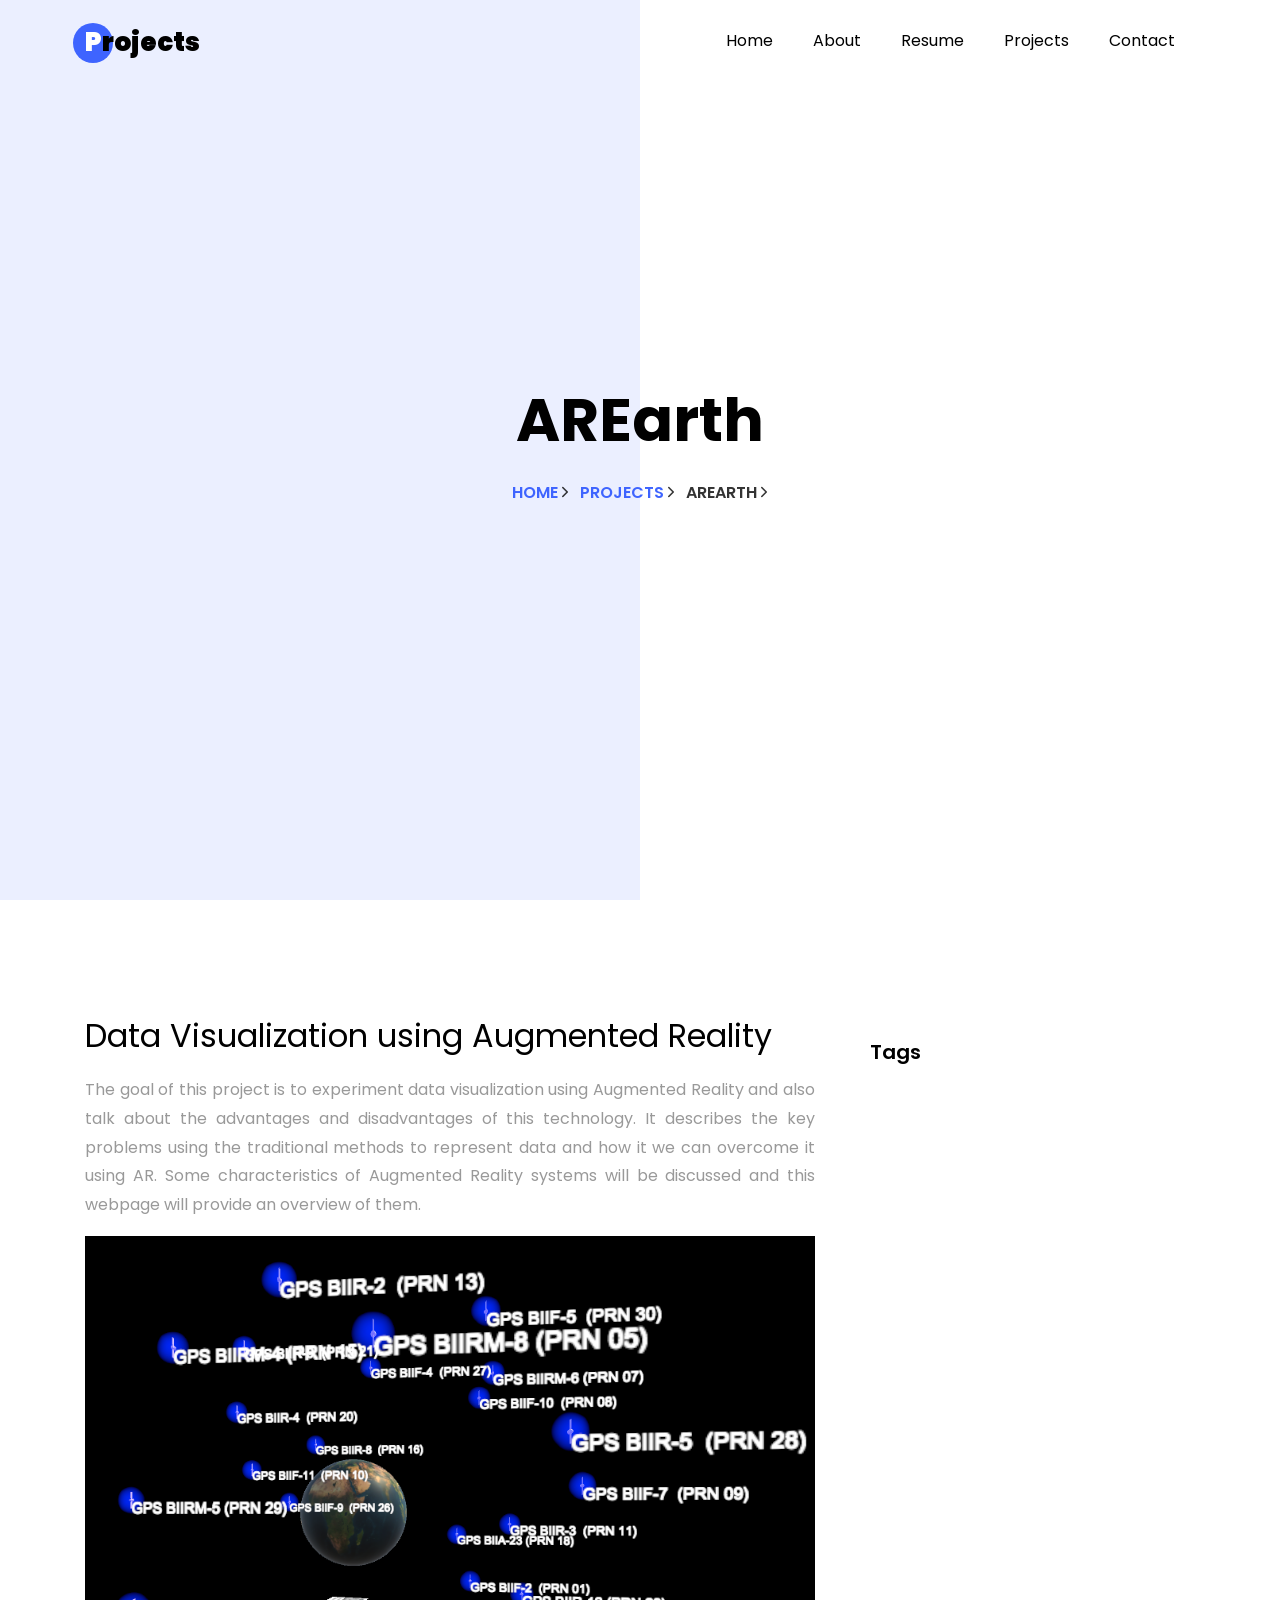
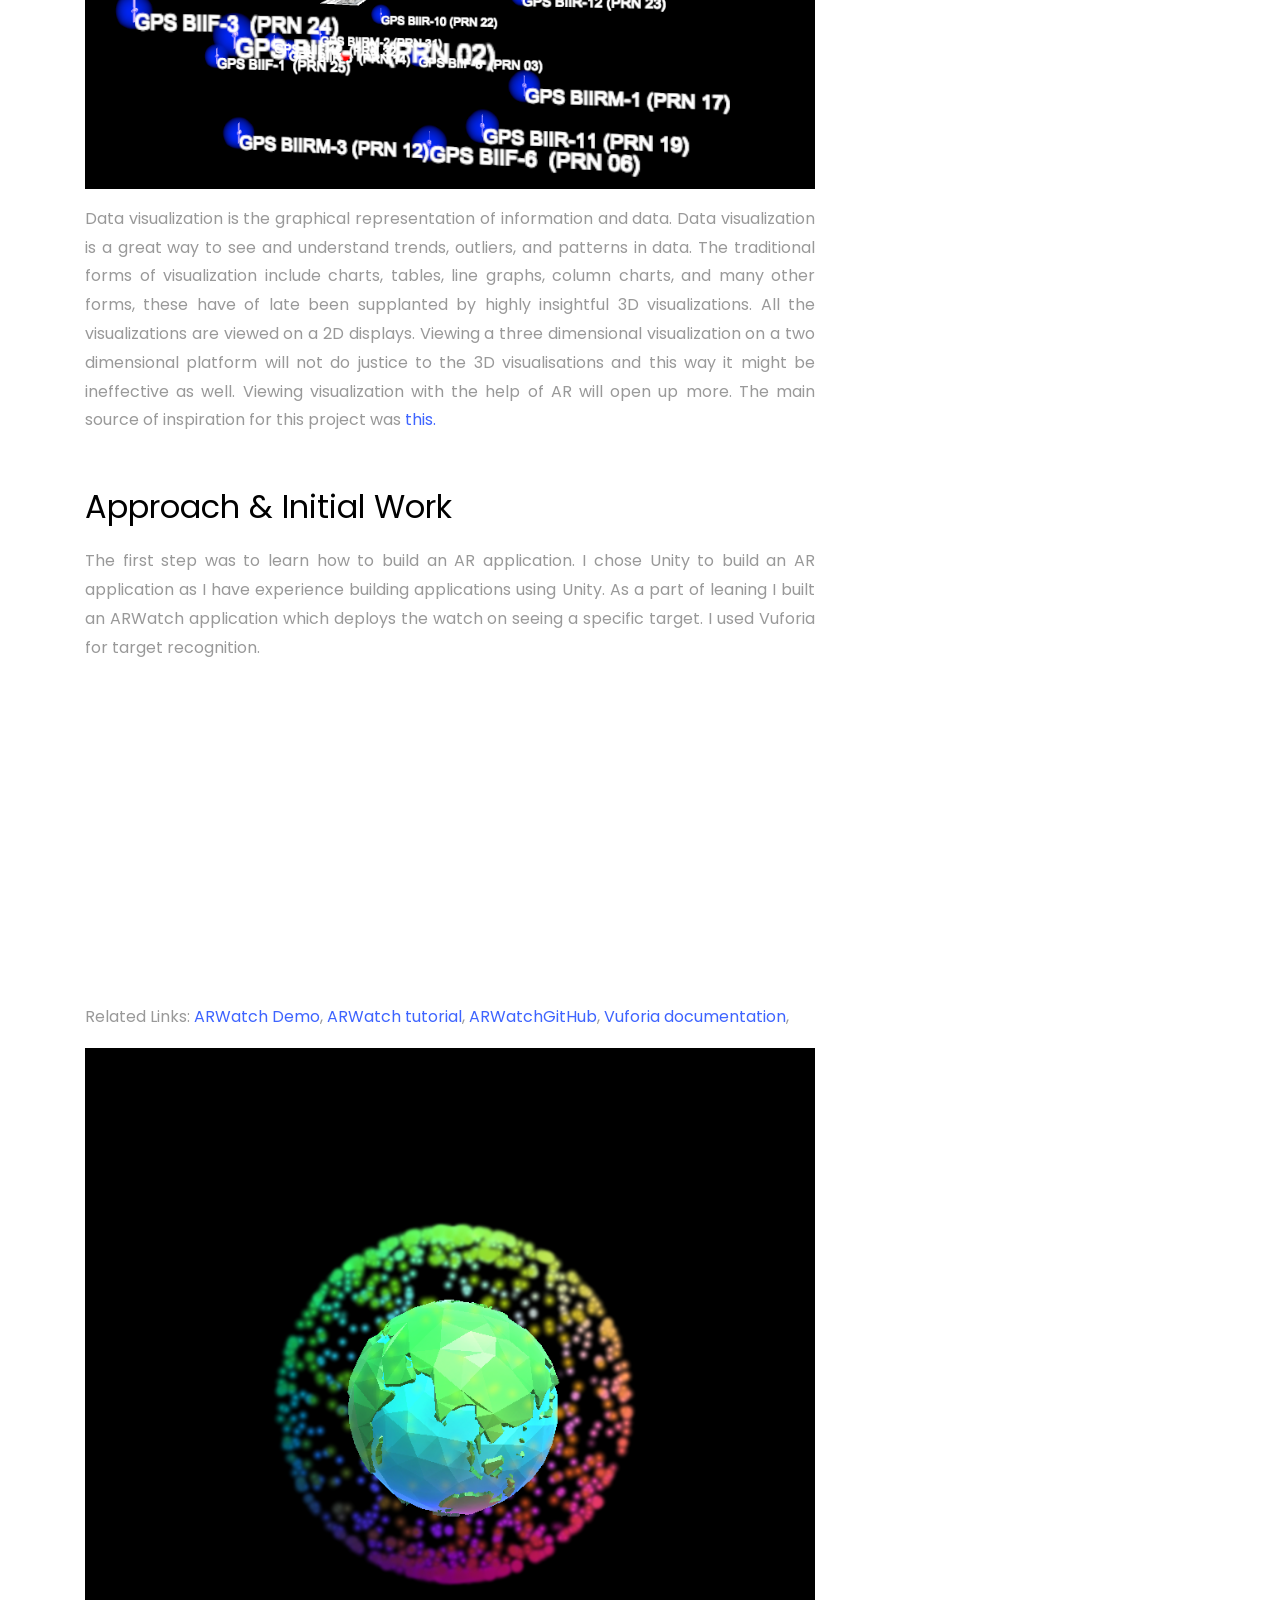
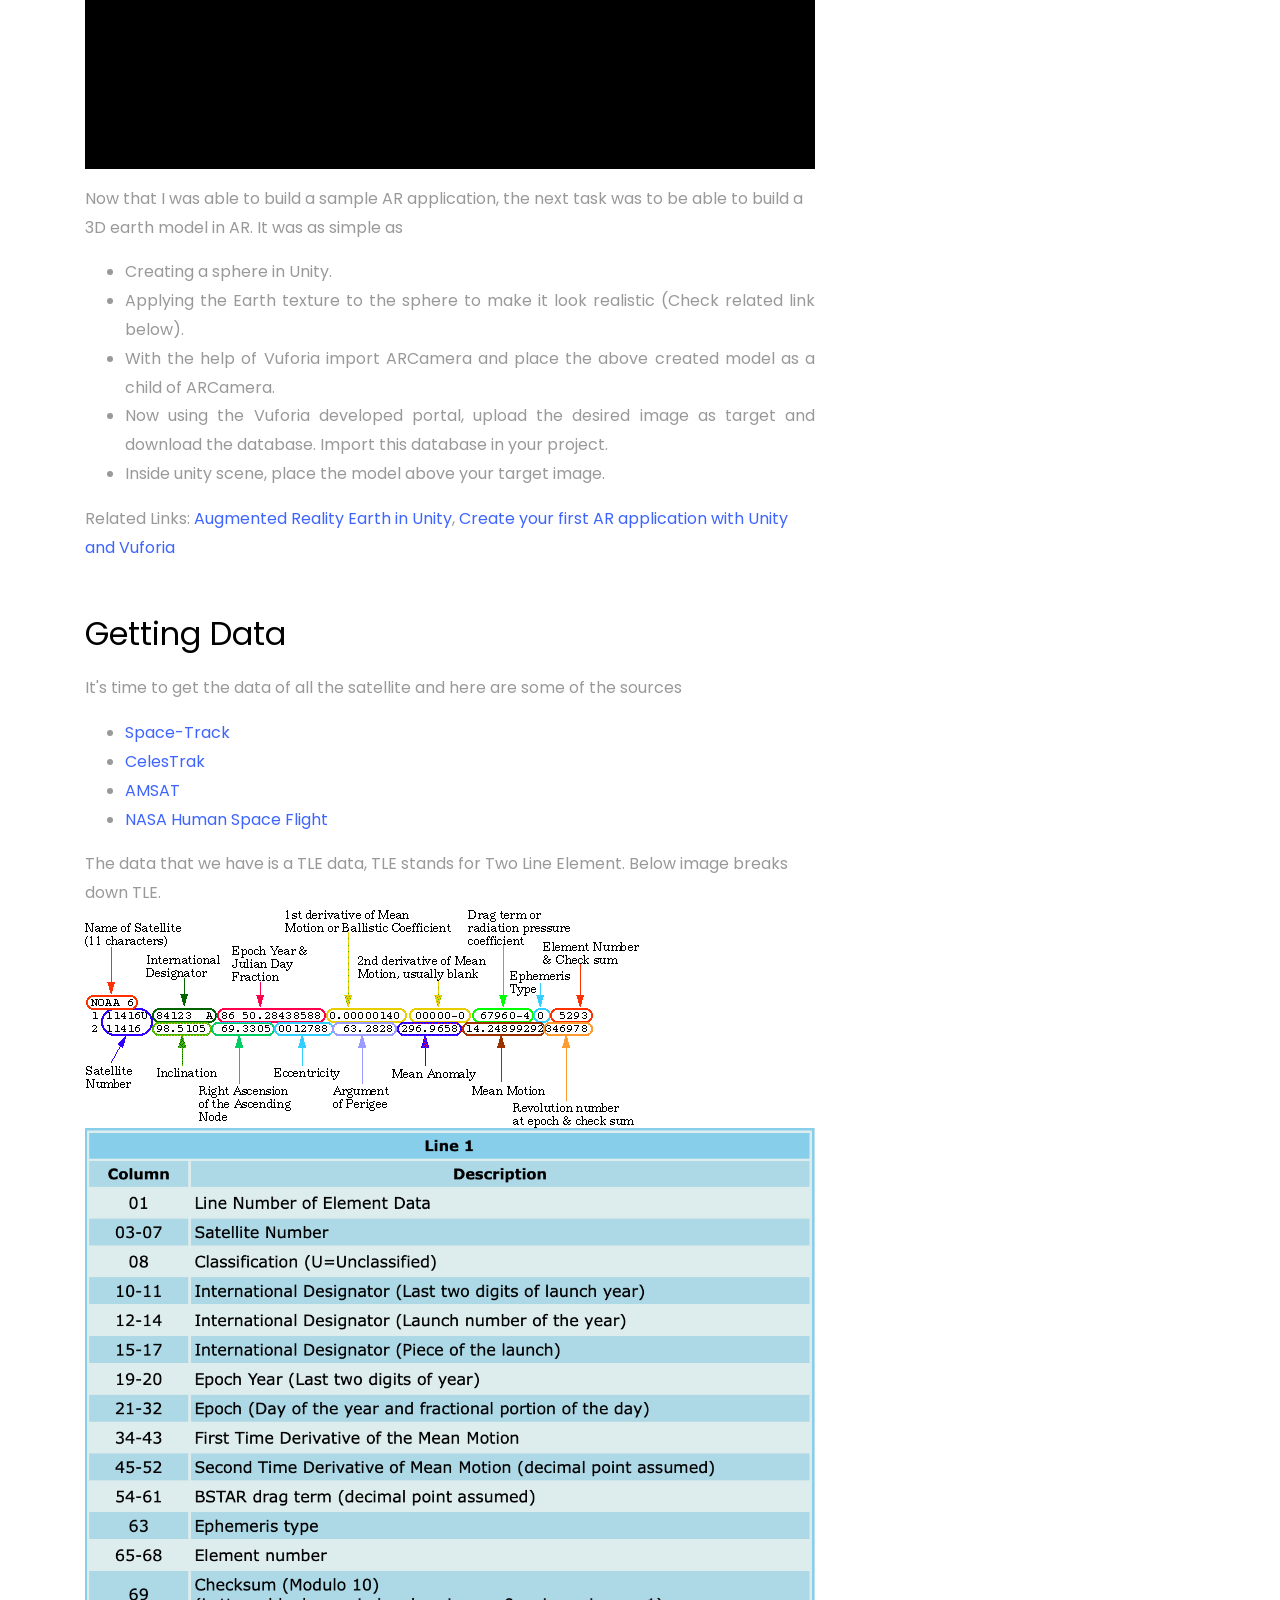
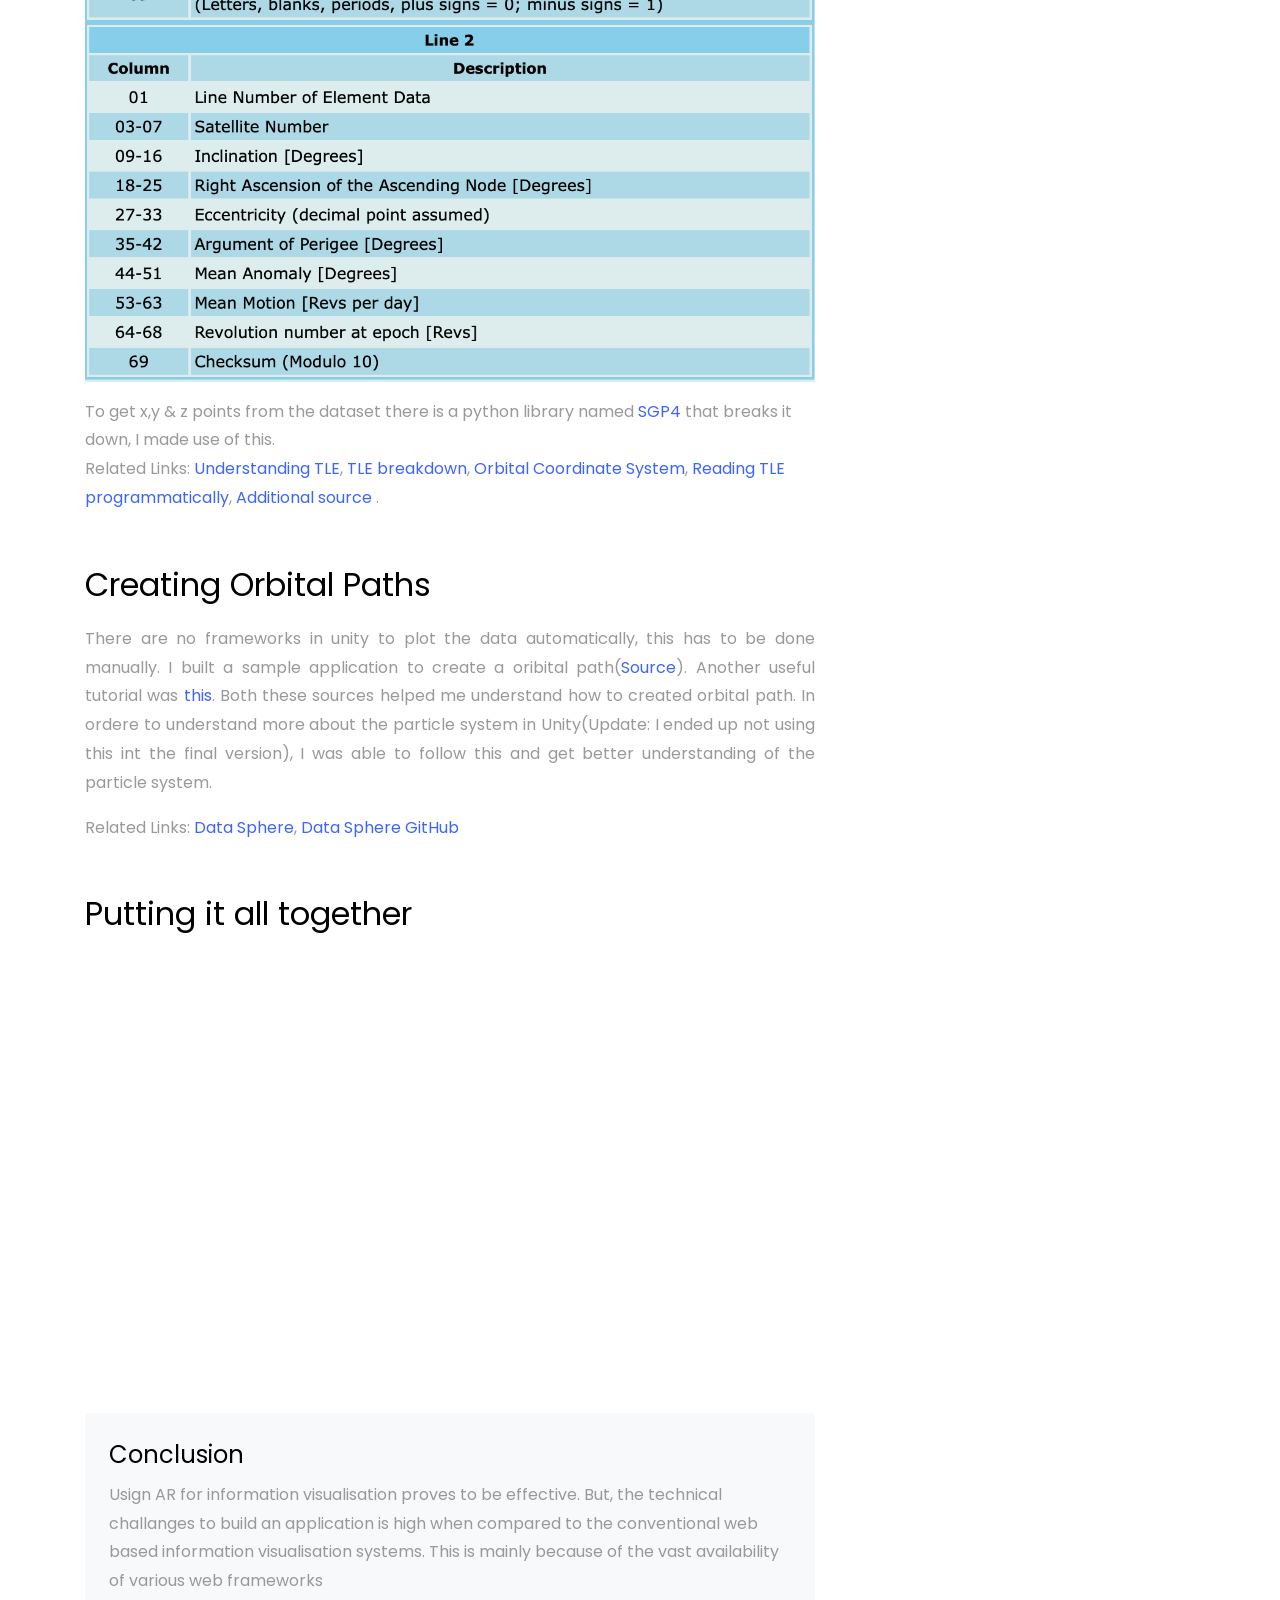
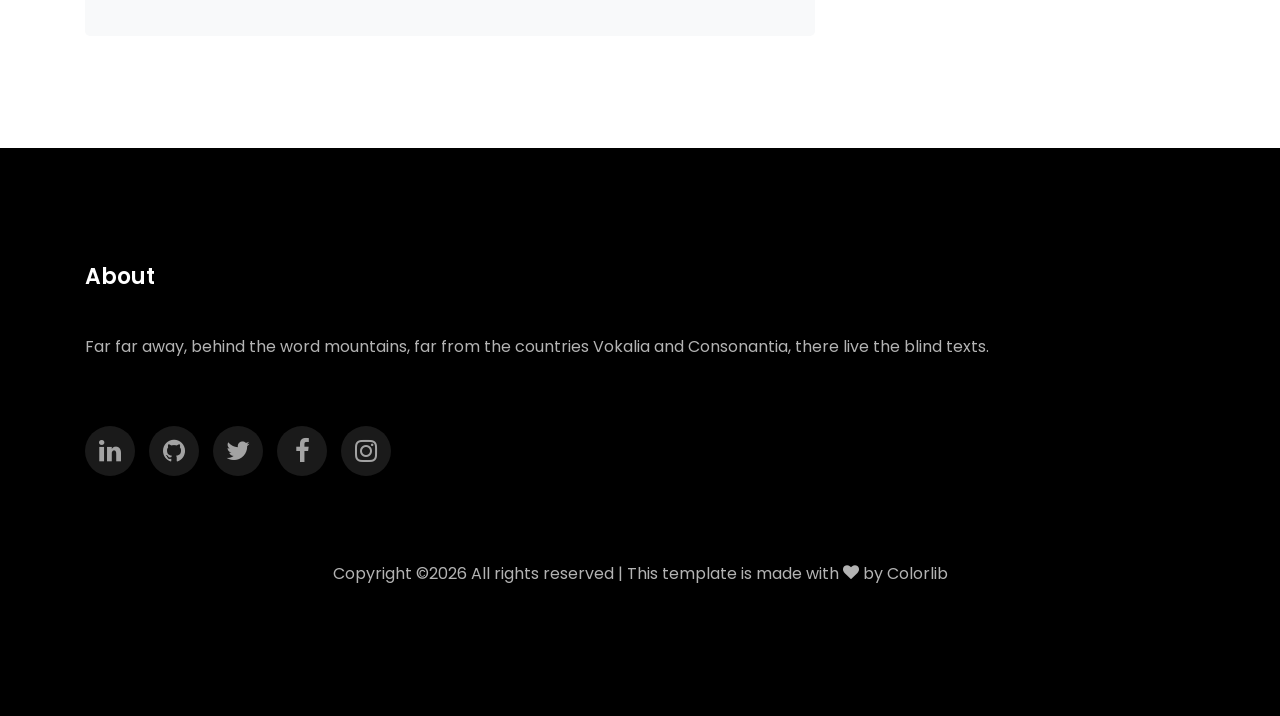
==== AREarth.html @ e55d191a "Adding Init files along with AREarth. TODO: Add more projects and update your profile" ====
<!DOCTYPE html>
<html lang="en">
  <head>
    <title>Chandan Nagaraj Naik</title>
    <meta charset="utf-8">
    <meta name="viewport" content="width=device-width, initial-scale=1, shrink-to-fit=no">
    
    <link href="https://fonts.googleapis.com/css?family=Poppins:100,200,300,400,500,600,700,800,900" rel="stylesheet">

    <link rel="stylesheet" href="css/open-iconic-bootstrap.min.css">
    <link rel="stylesheet" href="css/animate.css">
    
    <link rel="stylesheet" href="css/owl.carousel.min.css">
    <link rel="stylesheet" href="css/owl.theme.default.min.css">
    <link rel="stylesheet" href="css/magnific-popup.css">

    <link rel="stylesheet" href="css/aos.css">

    <link rel="stylesheet" href="css/ionicons.min.css">
    
    <link rel="stylesheet" href="css/flaticon.css">
    <link rel="stylesheet" href="css/icomoon.css">
    <link rel="stylesheet" href="css/style.css">
  </head>
  <body data-spy="scroll" data-target=".site-navbar-target" data-offset="300">
	
    <nav class="navbar navbar-expand-lg navbar-dark ftco_navbar ftco-navbar-light site-navbar-target" id="ftco-navbar">
	    <div class="container">
	      <a class="navbar-brand" href="index.html#projects-section"><span>P</span>rojects</a>
	      <button class="navbar-toggler js-fh5co-nav-toggle fh5co-nav-toggle" type="button" data-toggle="collapse" data-target="#ftco-nav" aria-controls="ftco-nav" aria-expanded="false" aria-label="Toggle navigation">
	        <span class="oi oi-menu"></span> Menu
	      </button>

	      <div class="collapse navbar-collapse" id="ftco-nav">
	        <ul class="navbar-nav nav ml-auto">
	          <li class="nav-item"><a href="index.html#home-section" class="nav-link"><span>Home</span></a></li>
	          <li class="nav-item"><a href="index.html#about-section" class="nav-link"><span>About</span></a></li>
	          <li class="nav-item"><a href="index.html#resume-section" class="nav-link"><span>Resume</span></a></li>
	          <li class="nav-item"><a href="index.html#projects-section" class="nav-link"><span>Projects</span></a></li>
            <li class="nav-item"><a href="index.html#contact-section" class="nav-link"><span>Contact</span></a></li>
	        </ul>
	      </div>
	    </div>
	  </nav>
	  <div class="hero-wrap js-fullheight">
      <div class="overlay"></div>
      <div class="container">
        <div class="row no-gutters slider-text js-fullheight justify-content-center align-items-center">
          <div class="col-lg-10 ftco-animate d-flex align-items-center">
          	<div class="text text-center">
          		<h1 class="mb-3 bread">AREarth</h1>
	            <p class="breadcrumbs"><span class="mr-2"><a href="index.html">Home <i class="ion-ios-arrow-forward"></i></a></span> <span class="mr-2"><a href="index.html#projects-section">Projects <i class="ion-ios-arrow-forward"></i></a></span> <span>AREarth <i class="ion-ios-arrow-forward"></i></span></p>
            </div>
          </div>
        </div>
      </div>
    </div>
		
		<section class="ftco-section">
      <div class="container">
        <div class="row">
          <div class="col-lg-8 ftco-animate">
            <h2 class="mb-3">Data Visualization using Augmented Reality</h2>
            <p align= "justify" >The goal of this project is to experiment data visualization using Augmented Reality and also talk about the advantages and disadvantages of this technology. 
              It describes the key problems using the traditional methods to represent data and how it we can overcome it using AR. 
              Some characteristics of Augmented Reality systems will be discussed and this webpage will provide an overview of them.</p>
            <p>
              <img src="images/AREarth_View.png" alt="" class="img-fluid">
            </p>
            <p  align= "justify"  >Data visualization is the graphical representation of information and data. Data visualization is a great way to see and understand trends, outliers, and patterns in data. 
              The traditional forms of visualization include charts, tables, line graphs, column charts, and many other forms, these have of late been supplanted by highly insightful 3D visualizations. 
              All the visualizations are viewed on a 2D displays. Viewing a three dimensional visualization on a two dimensional platform will not do justice to the 3D visualisations and this way it might be ineffective as well. 
              Viewing visualization with the help of AR will open up more. The main source of inspiration for this project was <a href ="http://stuffin.space">this.</a></p>


            <h2 class="mb-3 mt-5">Approach & Initial Work</h2>
            <p align= "justify"  >
              The first step was to learn how to build an AR application. I chose Unity to build an AR application as I have experience building applications using Unity. As a part of leaning I built an ARWatch application
              which deploys the watch on seeing a specific target. I used Vuforia for target recognition. 
            </p>
            <iframe width="560" height="315" src="https://www.youtube.com/embed/lDiIZ03BgCc" frameborder="0" allow="accelerometer; autoplay; encrypted-media; gyroscope; picture-in-picture" allowfullscreen></iframe>
            <p>
              Related Links:
              <a href = "https://youtu.be/lDiIZ03BgCc">ARWatch Demo</a>, <a href=" https://www.linkedin.com/learning/unity-and-vuforia-trying-on-watches-in-augmented-reality/adding-watch-models-to-image-target">ARWatch tutorial</a>, 
              <a href ="https://github.com/ChandanNaik/ARWatch">ARWatchGitHub</a>, <a href ="https://library.vuforia.com/articles/Training/getting-started-with-vuforia-in-unity.html">Vuforia documentation</a>,
            </p>

            <p>
              <img src="images/AREarthLogo.png" alt="" class="img-fluid">
            </p>
            <p>
              Now that I was able to build a sample AR application, the next task was to be able to build a 3D earth model in AR. It was as simple as
              <ul>
                <li align= "justify">Creating a sphere in Unity.</li>
                <li align= "justify" >Applying the Earth texture to the sphere to make it look realistic (Check related link below).</li>
                <li align= "justify" >With the help of Vuforia import ARCamera and place the above created model as a child of ARCamera.</li>
                <li align= "justify" >Now using the Vuforia developed portal, upload the desired image as target and download the database. Import this database in your project.</li>
                <li align= "justify" >Inside unity scene, place the model above your target image.</li>
              </ul>
            </p>
            <p>
              Related Links:
              <a href ="https://www.codeproject.com/Articles/1242369/How-to-create-an-augmented-reality-Earth-in-Unity">Augmented Reality Earth in Unity</a>,
              <a href ="https://www.itgenerator.com/augmented-reality-app-development/">Create your first AR application with Unity and Vuforia</a>
            </p>

            <h2 class="mb-3 mt-5">Getting Data</h2>
            <p align= "justify">
              It's time to get the data of all the satellite and here are some of the sources 
              <ul>
                  <li align= "justify"> <a href="https://www.space-track.org/auth/login">Space-Track</a></li>
                  <li align= "justify"> <a href="https://celestrak.com">CelesTrak</a></li>
                  <li align= "justify"> <a href="https://www.amsat.org/keplerian-elements-resources/">AMSAT</a></li>
                  <li align= "justify"> <a href="https://spaceflight.nasa.gov/home/index.html">NASA Human Space Flight</a></li>
                </ul>

              The data that we have is a TLE data, TLE stands for Two Line Element. Below image breaks down TLE.
              <p>
                  <img src="images/2line.gif" alt="" class="img-fluid">
                  <img src="images/2line1.png" alt="" class="img-fluid">
              </p>
              To get x,y & z points from the dataset there is a python library named <a href ="https://pypi.org/project/sgp4/">SGP4 </a>that breaks it down, I made use of this.
              <p>
                   
                  Related Links:
                  <a href = "https://www.celestrak.com/NORAD/documentation/tle-fmt.php">Understanding TLE</a>,
                  <a href = "https://spaceflight.nasa.gov/realdata/sightings/SSapplications/Post/JavaSSOP/SSOP_Help/tle_def.html">TLE breakdown</a>,
                  <a href = "https://celestrak.com/columns/v02n01/">Orbital Coordinate System</a>,
                  <a href = "https://rhodesmill.org/skyfield/earth-satellites.html">Reading TLE programmatically</a>,
                  <a href = "https://stackoverflow.com/questions/3099608/how-do-i-convert-tle-information-to-longitude-latitude-and-altitude-to-display-o">Additional source </a>.
              </p>
              
            </p>

            <h2 class="mb-3 mt-5">Creating Orbital Paths</h2>
            <p align= "justify">
              There are no frameworks in unity to plot the data automatically, this has to be done manually. 
              I built a sample application to create a oribital path(<a href = "https://www.youtube.com/watch?v=lKfqi52PqHk&list=PL5KbKbJ6Gf982bozKUYrX9C4qN_IQYTXZ&index=6">Source</a>).
              Another useful tutorial was <a href = "https://www.youtube.com/watch?v=P4qREDXRkjE">this</a>. Both these sources helped me understand how to created orbital path. 
              In ordere to understand more about the particle system in Unity(Update: I ended up not using this int the final version), I was able to follow this and get better understanding of the particle system.
            </p>
            <p>
                Related Links:
                <a href ="https://www.youtube.com/watch?v=7ZGJlSCcp1c">Data Sphere</a>,
                <a href ="https://github.com/ChandanNaik/AREarth">Data Sphere GitHub</a>
              </p>

            <h2 class="mb-3 mt-5">Putting it all together</h2>

                  <iframe width="560" height="315" src="https://www.youtube.com/embed/oIitF8timZg" frameborder="0" allow="accelerometer; autoplay; encrypted-media; gyroscope; picture-in-picture" allowfullscreen></iframe>
              


            
            <div class="tag-widget post-tag-container mb-5 mt-5">
              <div class="tagcloud">
                <a href="#" class="tag-cloud-link">AR</a>
                <a href="#" class="tag-cloud-link">Information-visualization</a>
                <a href="#" class="tag-cloud-link">Unity</a>
                <a href="#" class="tag-cloud-link">Vuforia</a>
              </div>
            </div>
            
            <div class="about-author d-flex p-4 bg-light">
              <div class="desc">
                <h3>Conclusion</h3>
                <p>Usign AR for information visualisation proves to be effective. But, the technical challanges to build an application is high when compared to the conventional web based information visualisation systems.
                  This is mainly because of the vast availability of various web frameworks 
                </p>
              </div>
            </div>


          </div> <!-- .col-md-8 -->
          <div class="col-lg-4 sidebar ftco-animate">
            <!-- <div class="sidebar-box ftco-animate">
            	<h3 class="heading-sidebar">Categories</h3>
              <ul class="categories">
                <li><a href="#">Interior Design <span> </span></a></li>
                <li><a href="#">Exterior Design <span>(22)</span></a></li>
                <li><a href="#">Industrial Design <span>(37)</span></a></li>
                <li><a href="#">Landscape Design <span>(42)</span></a></li>
              </ul>
            </div> -->
<!-- 
            <div class="sidebar-box ftco-animate">
              <h3 class="heading-sidebar">Recent Blog</h3>
              <div class="block-21 mb-4 d-flex">
                <a class="blog-img mr-4" style="background-image: url(images/image_1.jpg);"></a>
                <div class="text">
                  <h3 class="heading"><a href="#">Why Lead Generation is Key for Business Growth</a></h3>
                  <div class="meta">
                    <div><a href="#"><span class="icon-calendar"></span> March 12, 2019</a></div>
                    <div><a href="#"><span class="icon-person"></span> Admin</a></div>
                    <div><a href="#"><span class="icon-chat"></span> 19</a></div>
                  </div>
                </div>
              </div>
              <div class="block-21 mb-4 d-flex">
                <a class="blog-img mr-4" style="background-image: url(images/image_2.jpg);"></a>
                <div class="text">
                  <h3 class="heading"><a href="#">Why Lead Generation is Key for Business Growth</a></h3>
                  <div class="meta">
                    <div><a href="#"><span class="icon-calendar"></span> March 12, 2019</a></div>
                    <div><a href="#"><span class="icon-person"></span> Admin</a></div>
                    <div><a href="#"><span class="icon-chat"></span> 19</a></div>
                  </div>
                </div>
              </div>
              <div class="block-21 mb-4 d-flex">
                <a class="blog-img mr-4" style="background-image: url(images/image_3.jpg);"></a>
                <div class="text">
                  <h3 class="heading"><a href="#">Why Lead Generation is Key for Business Growth</a></h3>
                  <div class="meta">
                    <div><a href="#"><span class="icon-calendar"></span> March 12, 2019</a></div>
                    <div><a href="#"><span class="icon-person"></span> Admin</a></div>
                    <div><a href="#"><span class="icon-chat"></span> 19</a></div>
                  </div>
                </div>
              </div>
            </div> -->

            <div class="sidebar-box ftco-animate">
              <h3 class="heading-sidebar">Tags</h3>
              <div class="tagcloud">
                <a href="#" class="tag-cloud-link">AR</a>
                <a href="#" class="tag-cloud-link">Information-visualization</a>
                <a href="#" class="tag-cloud-link">Unity</a>
                <a href="#" class="tag-cloud-link">land</a>
                <a href="#" class="tag-cloud-link">table</a>
              </div>
            </div>

            <!-- <div class="sidebar-box ftco-animate">
              <h3 class="heading-sidebar">Paragraph</h3>
              <p>Lorem ipsum dolor sit amet, consectetur adipisicing elit. Ducimus itaque, autem necessitatibus voluptate quod mollitia delectus aut, sunt placeat nam vero culpa sapiente consectetur similique, inventore eos fugit cupiditate numquam!</p>
            </div>
          </div> -->

        </div>
      </div>
    </section> <!-- .section -->

    <footer class="ftco-footer ftco-section">
        <div class="container">
          <div class="row mb-5">
            <div class="col-md">
              <div class="ftco-footer-widget mb-4">
                <h2 class="ftco-heading-2">About</h2>
                <p>Far far away, behind the word mountains, far from the countries Vokalia and Consonantia, there live the blind texts.</p>
                <ul class="ftco-footer-social list-unstyled float-md-left float-lft mt-5">
  
          <li class="ftco-animate"><a href="http://linkedin.com/in/chandannagarajnaik/"><span class="icon-linkedin"></span></a></li>
          <li class="ftco-animate"><a href="http://github.com/ChandanNaik"><span class="icon-github"></span></a></li>
                  <li class="ftco-animate"><a href="https://twitter.com/ChandanNNaik"><span class="icon-twitter"></span></a></li>
                  <li class="ftco-animate"><a href="https://www.facebook.com/chandan.n.naik"><span class="icon-facebook"></span></a></li>
                  <li class="ftco-animate"><a href="http://instagram.com/chandan_n_naik/"><span class="icon-instagram"></span></a></li>
                </ul>
              </div>
            </div>
          </div>
          <div class="row">
            <div class="col-md-12 text-center">
  
              <p><!-- Link back to Colorlib can't be removed. Template is licensed under CC BY 3.0. -->
    Copyright &copy;<script>document.write(new Date().getFullYear());</script> All rights reserved | This template is made with <i class="icon-heart color-danger" aria-hidden="true"></i> by <a href="https://colorlib.com" target="_blank">Colorlib</a>
    <!-- Link back to Colorlib can't be removed. Template is licensed under CC BY 3.0. --></p>
            </div>
          </div>
        </div>
      </footer>
    
  

  <!-- loader -->
  <div id="ftco-loader" class="show fullscreen"><svg class="circular" width="48px" height="48px"><circle class="path-bg" cx="24" cy="24" r="22" fill="none" stroke-width="4" stroke="#eeeeee"/><circle class="path" cx="24" cy="24" r="22" fill="none" stroke-width="4" stroke-miterlimit="10" stroke="#F96D00"/></svg></div>


  <script src="js/jquery.min.js"></script>
  <script src="js/jquery-migrate-3.0.1.min.js"></script>
  <script src="js/popper.min.js"></script>
  <script src="js/bootstrap.min.js"></script>
  <script src="js/jquery.easing.1.3.js"></script>
  <script src="js/jquery.waypoints.min.js"></script>
  <script src="js/jquery.stellar.min.js"></script>
  <script src="js/owl.carousel.min.js"></script>
  <script src="js/jquery.magnific-popup.min.js"></script>
  <script src="js/aos.js"></script>
  <script src="js/jquery.animateNumber.min.js"></script>
  <script src="js/scrollax.min.js"></script>
  
  <script src="js/main.js"></script>
    
  </body>
</html>
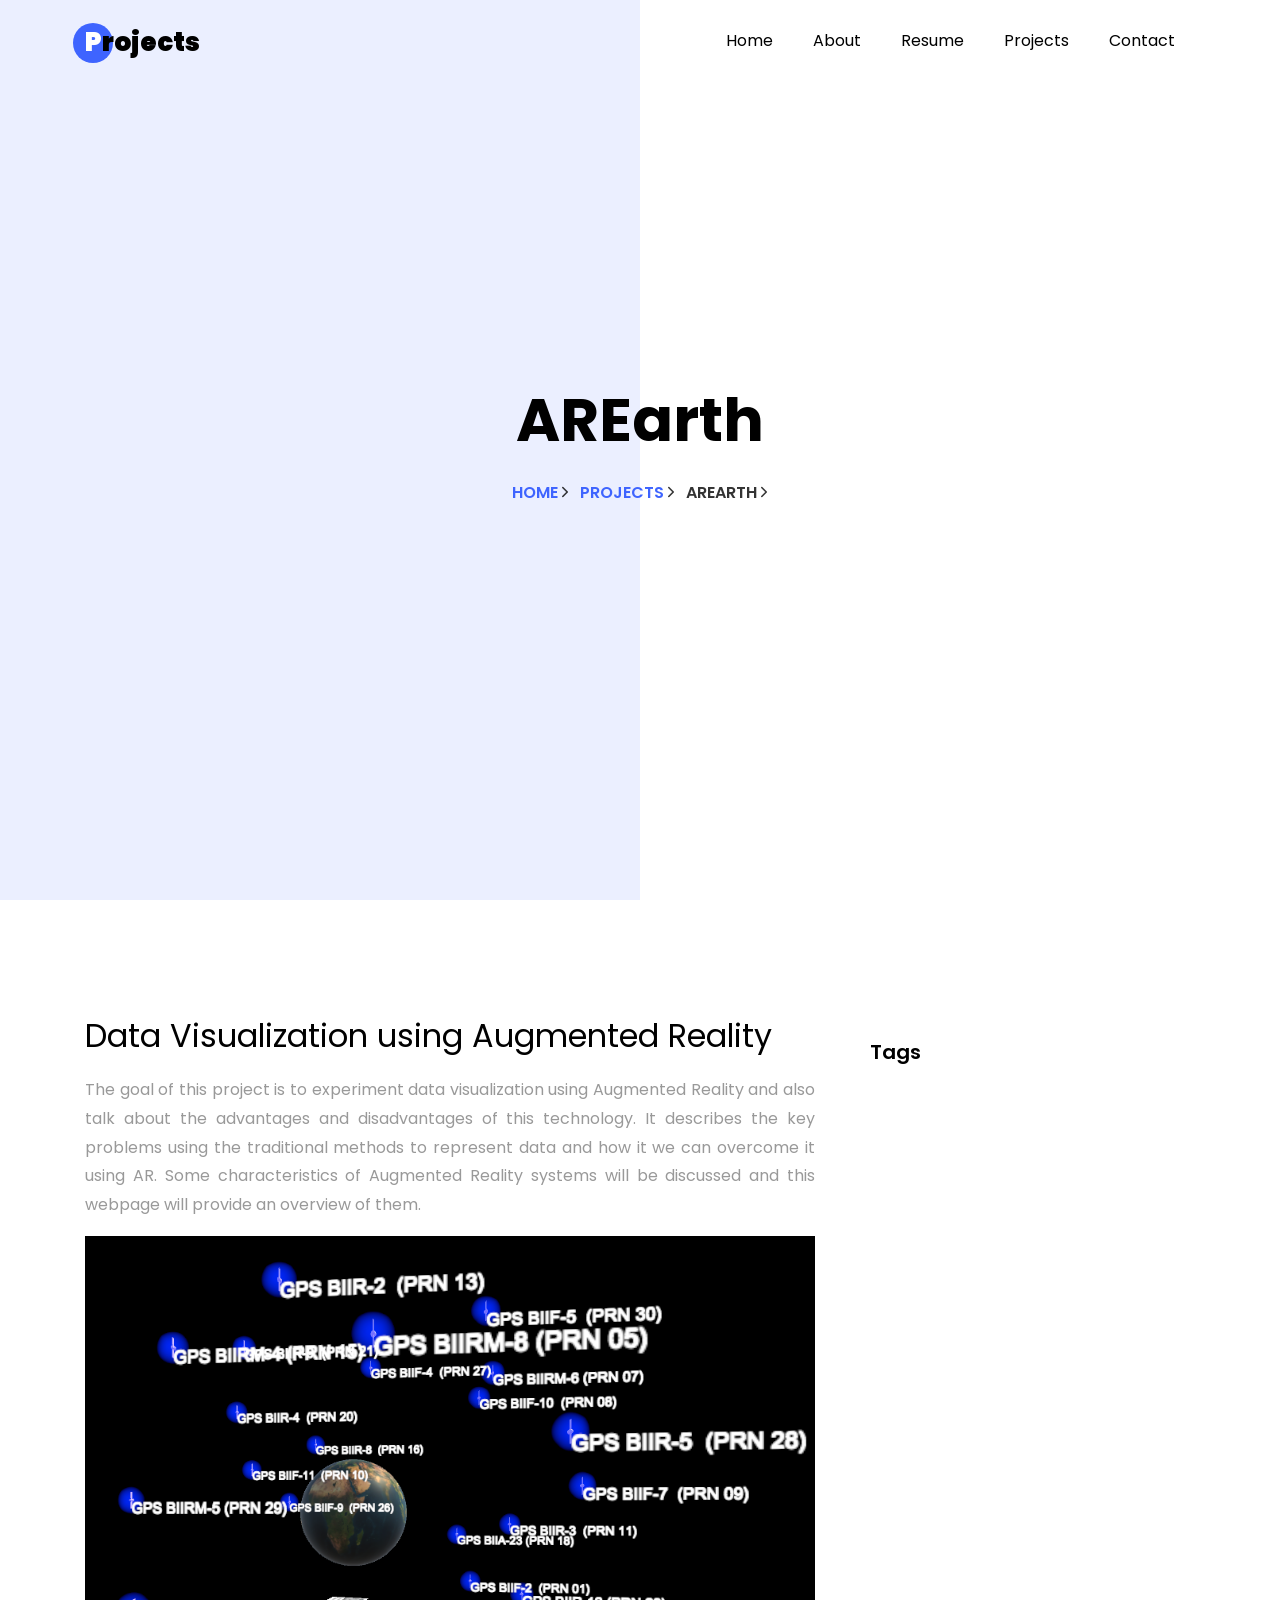
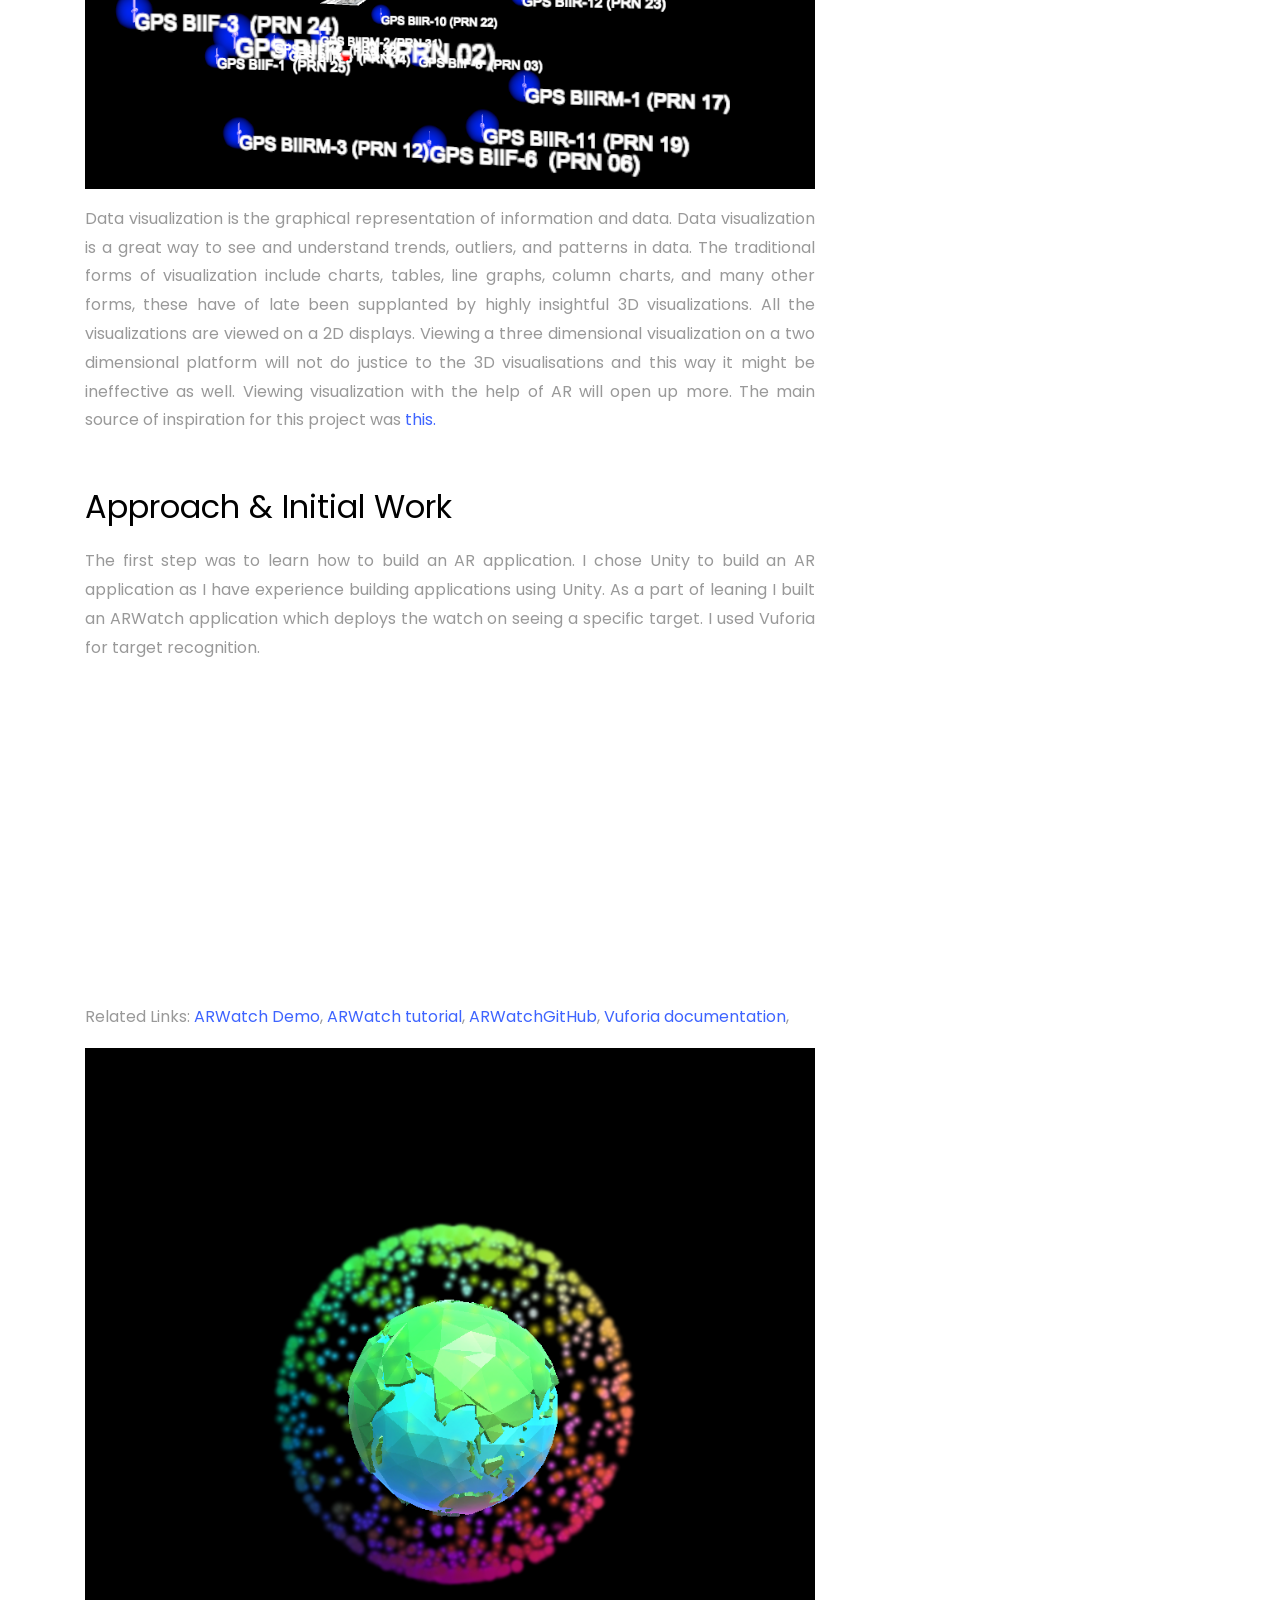
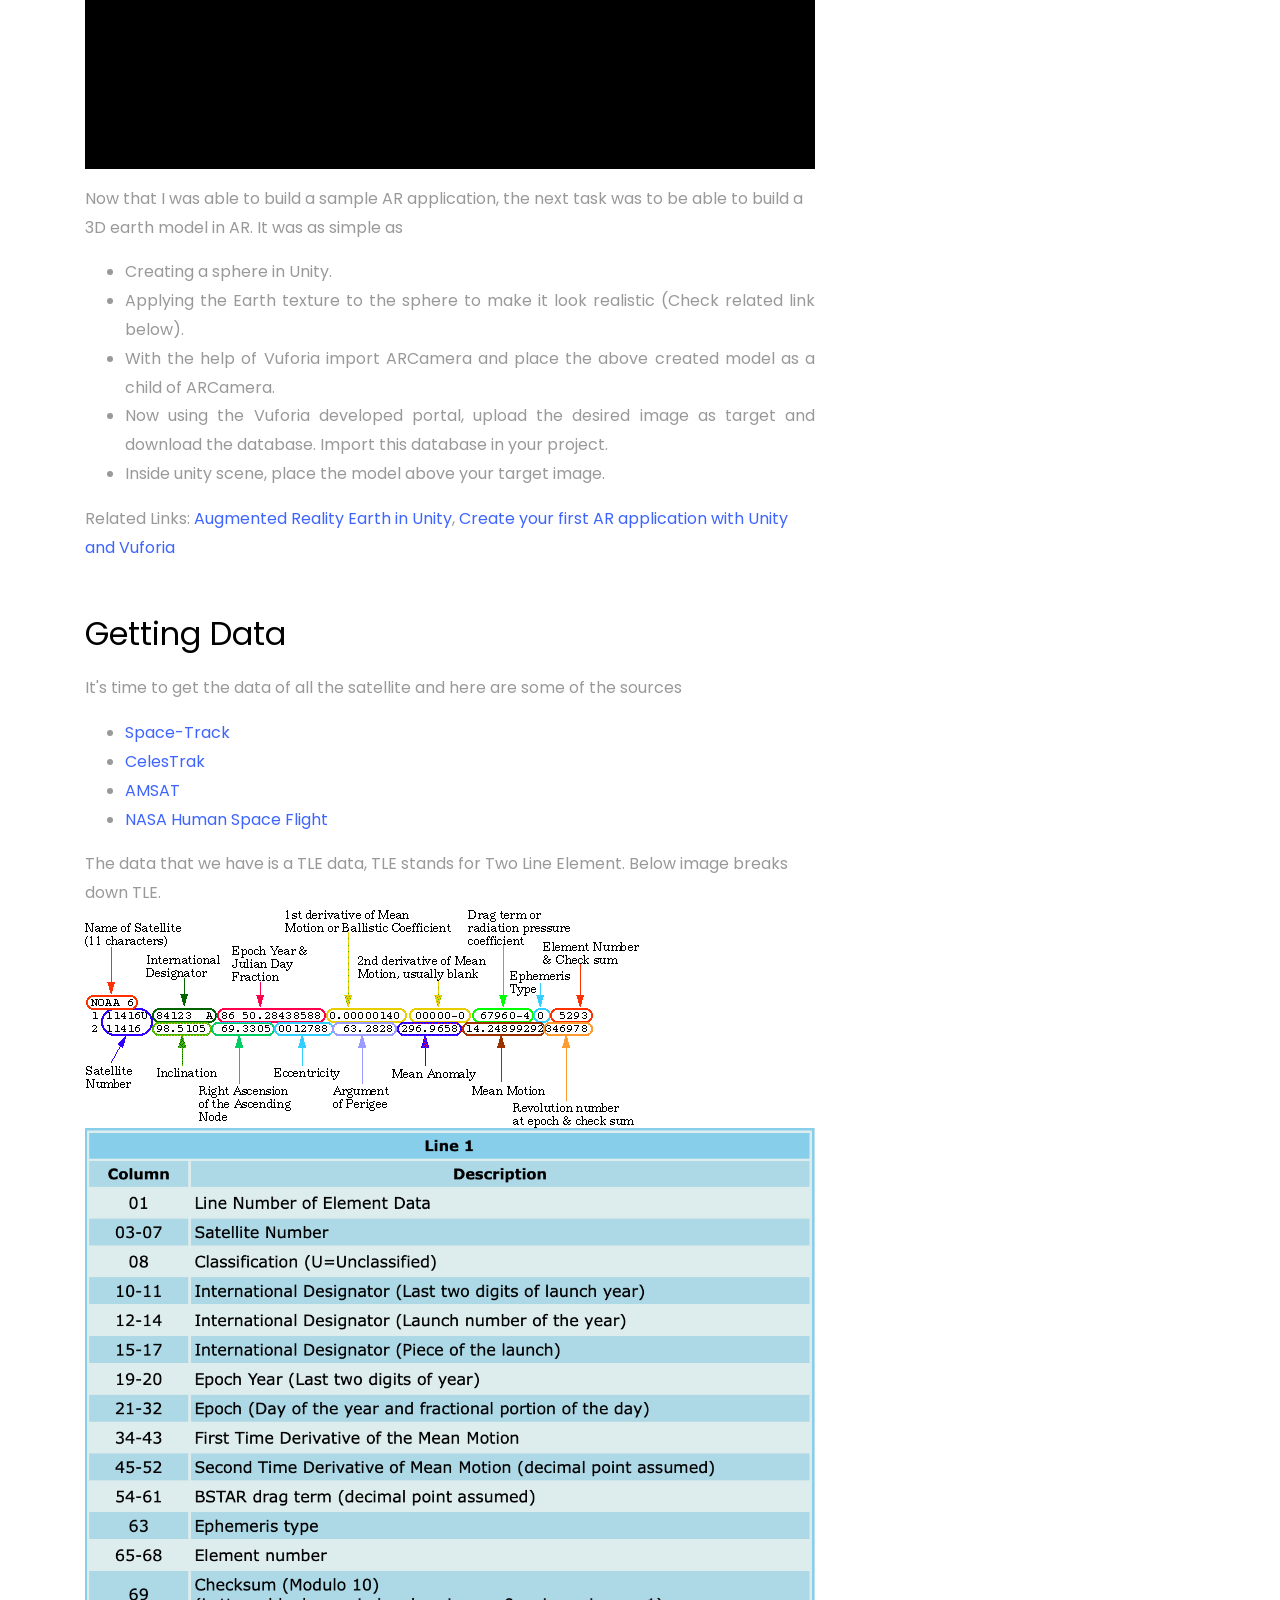
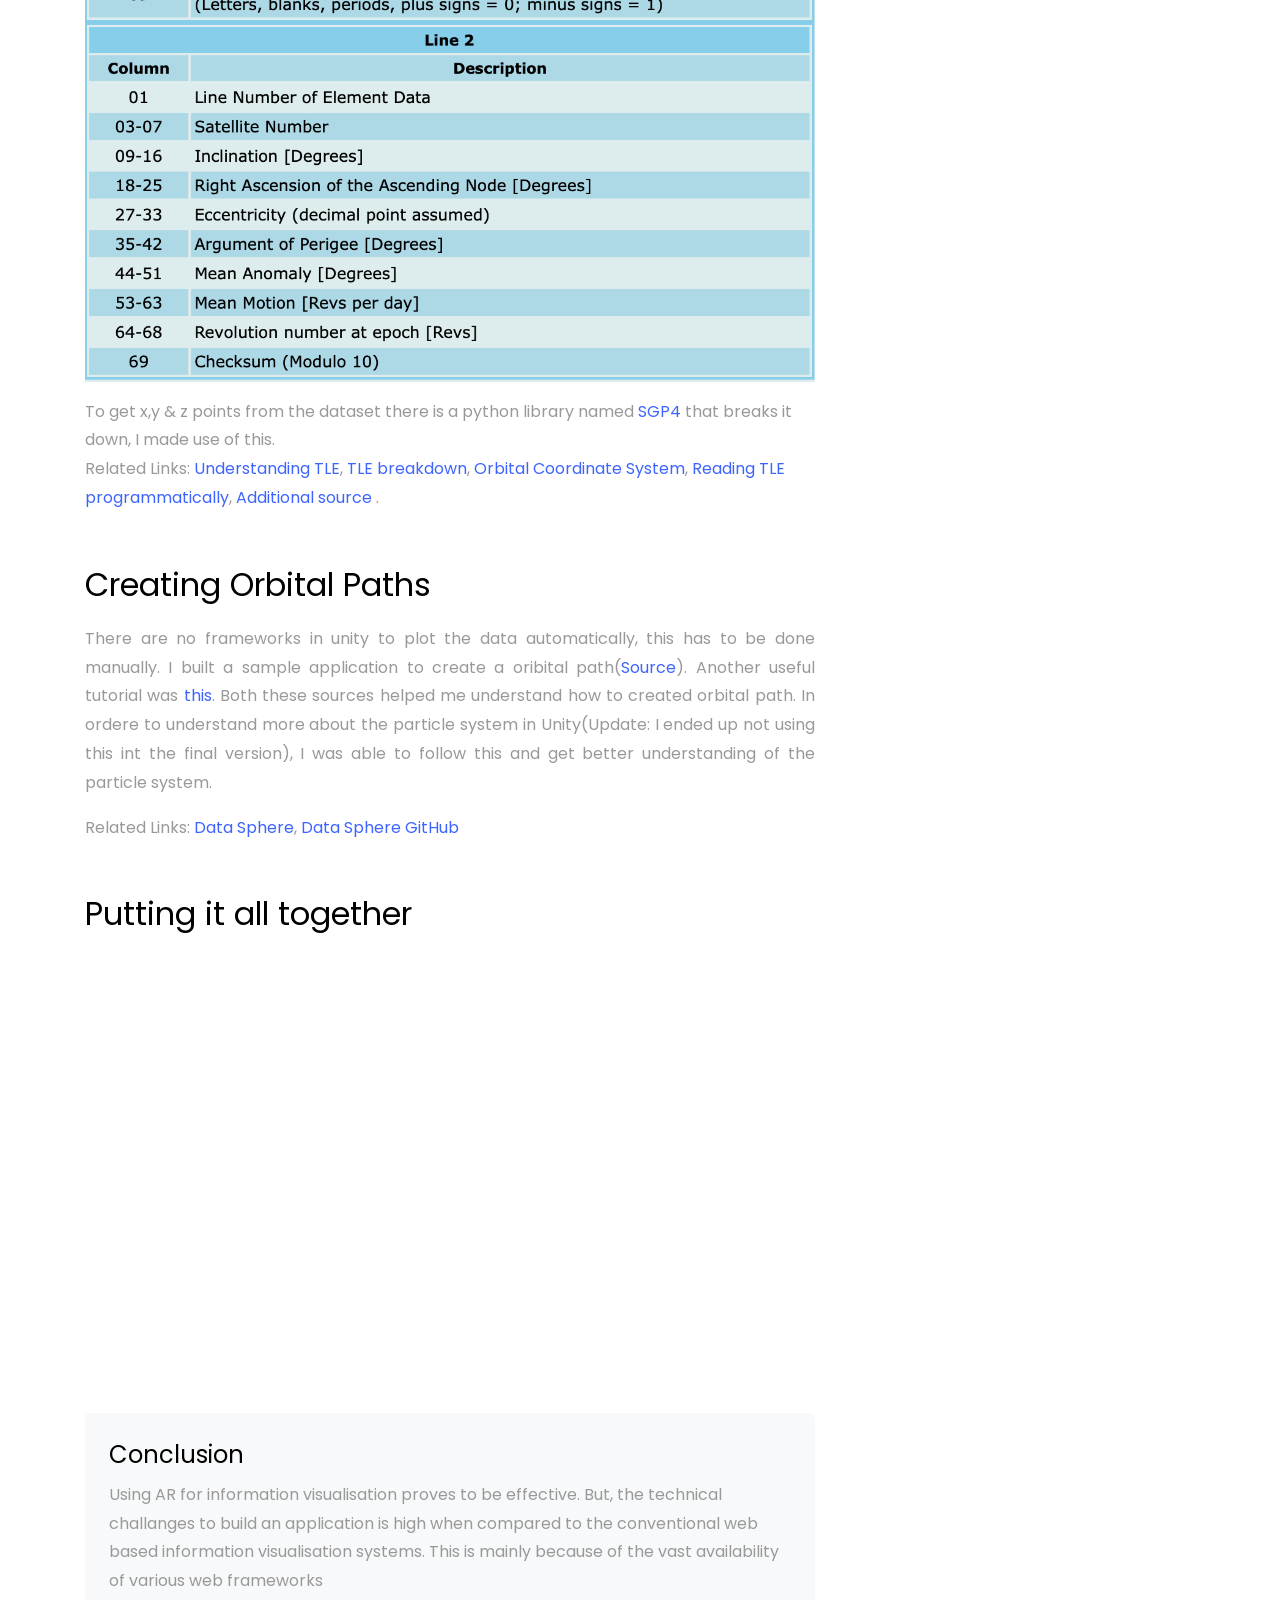
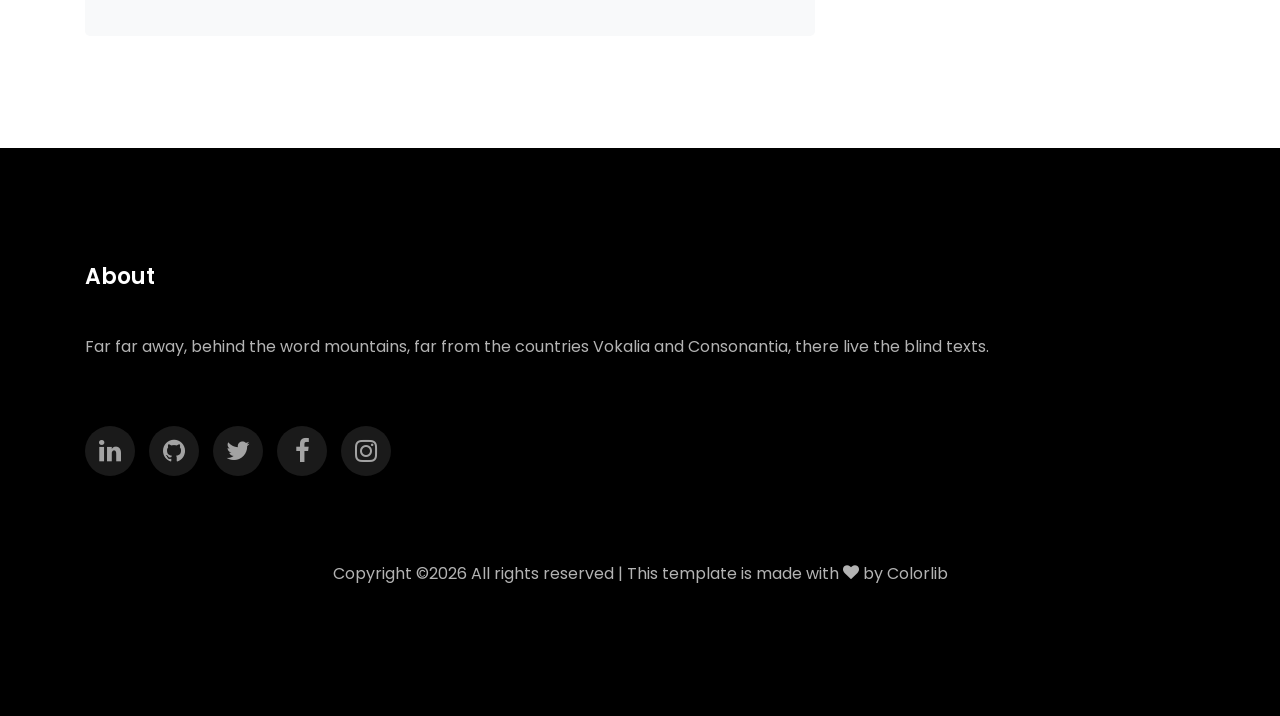
==== commit 527e8b7b: "Fixed typo in html." ====
--- a/AREarth.html
+++ b/AREarth.html
@@ -164,7 +164,7 @@
             <div class="about-author d-flex p-4 bg-light">
               <div class="desc">
                 <h3>Conclusion</h3>
-                <p>Usign AR for information visualisation proves to be effective. But, the technical challanges to build an application is high when compared to the conventional web based information visualisation systems.
+                <p>Using AR for information visualisation proves to be effective. But, the technical challanges to build an application is high when compared to the conventional web based information visualisation systems.
                   This is mainly because of the vast availability of various web frameworks 
                 </p>
               </div>
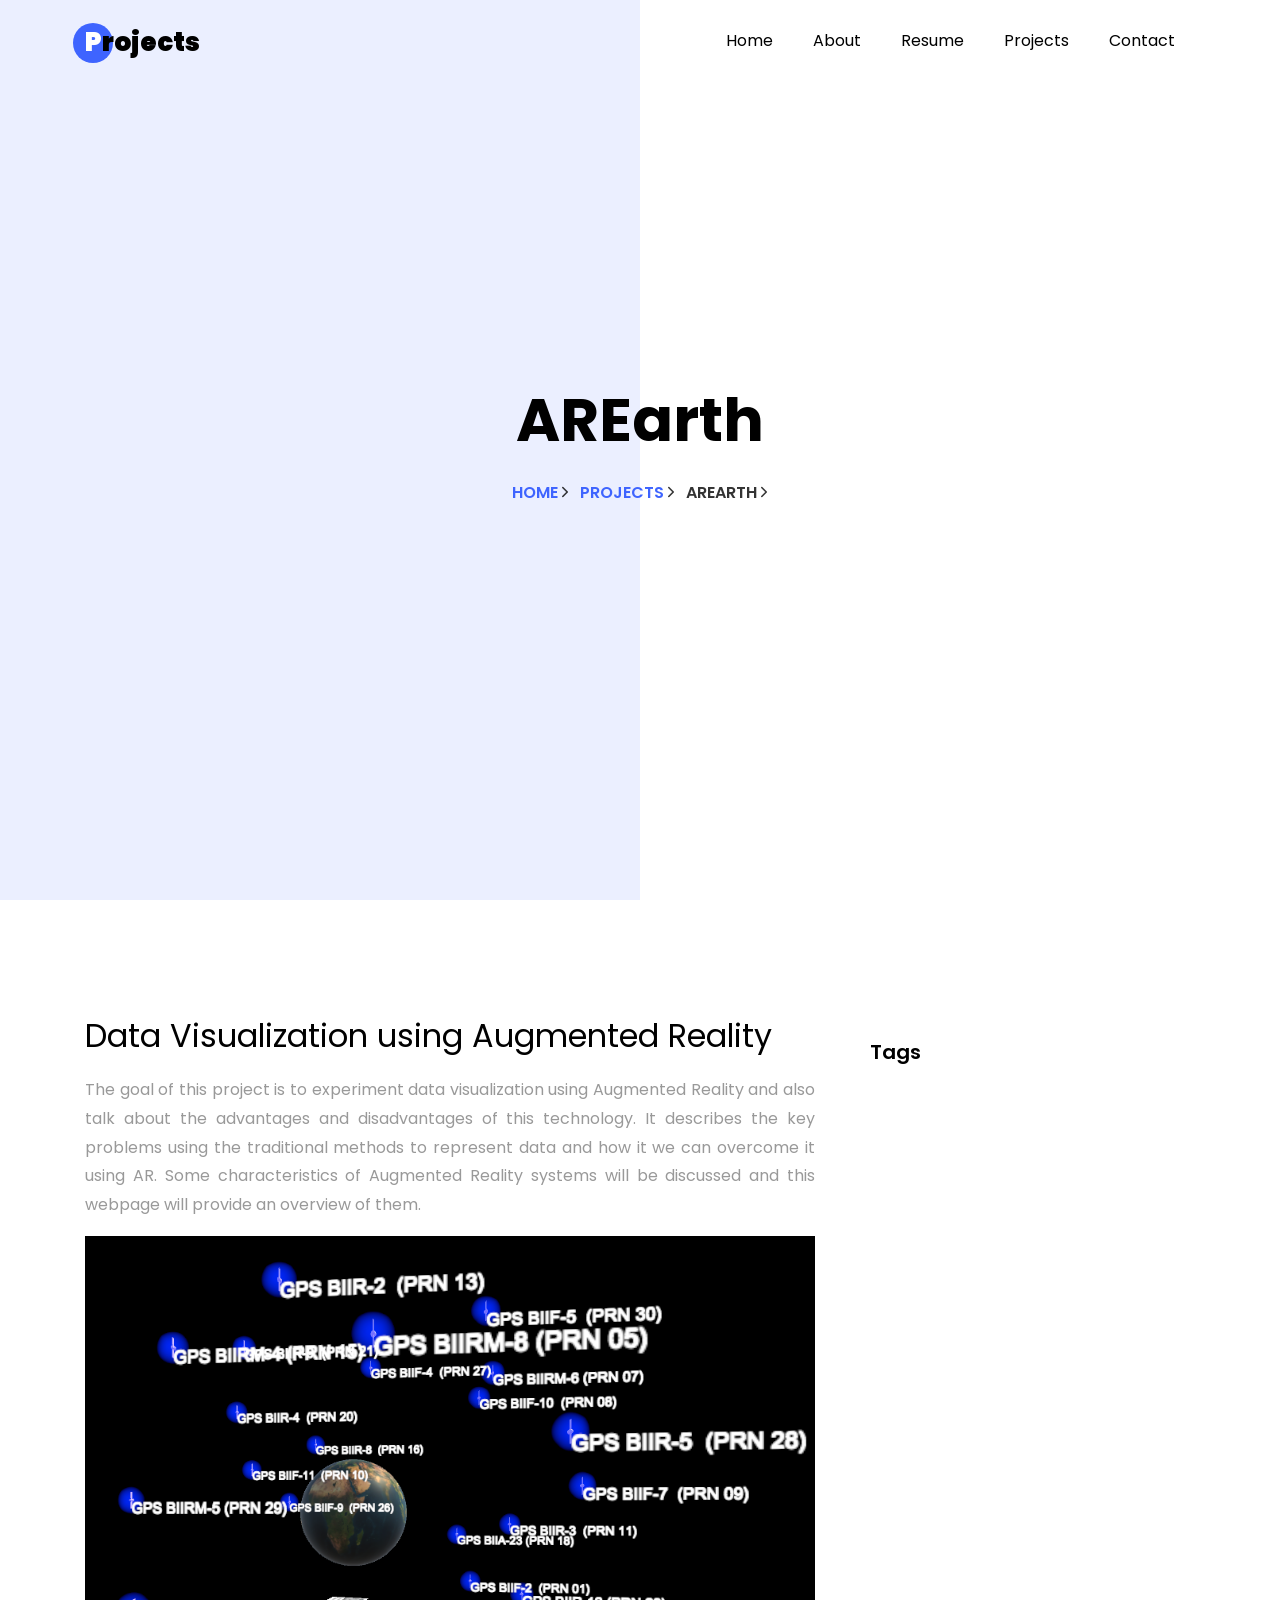
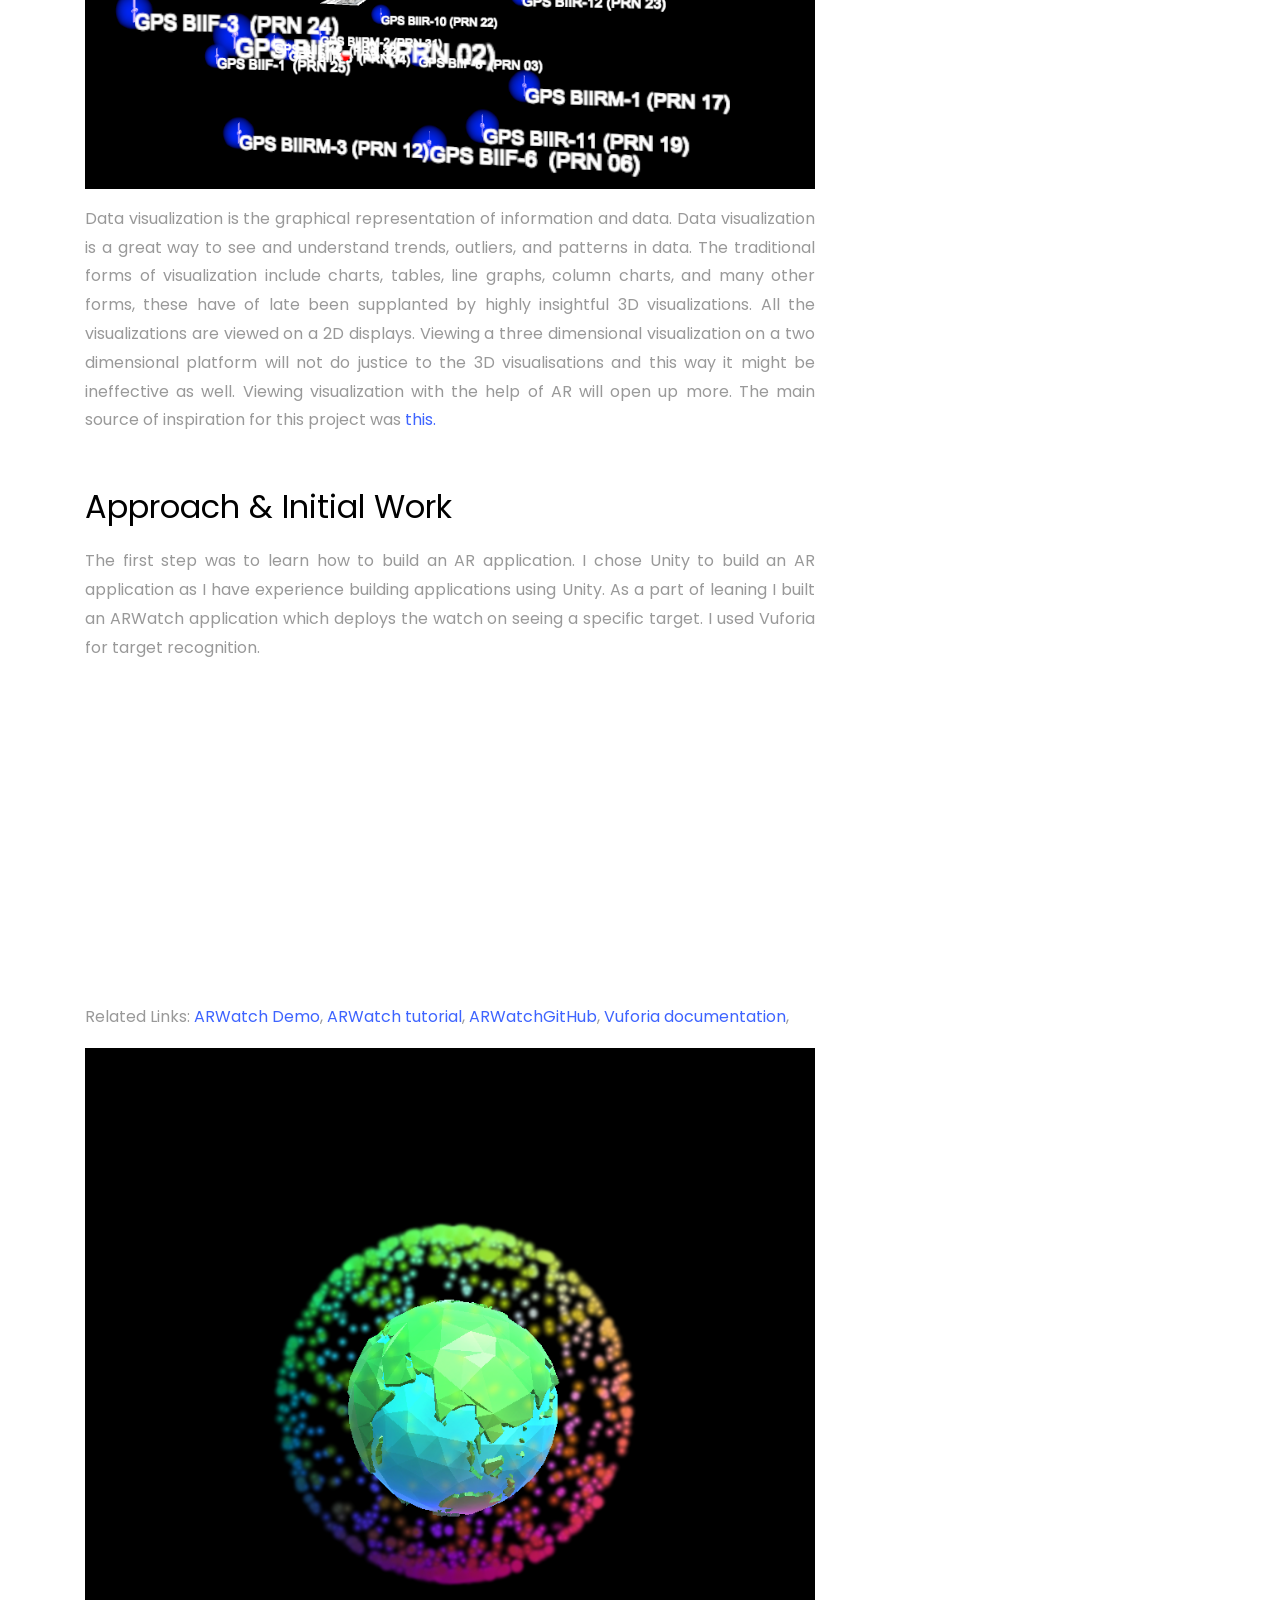
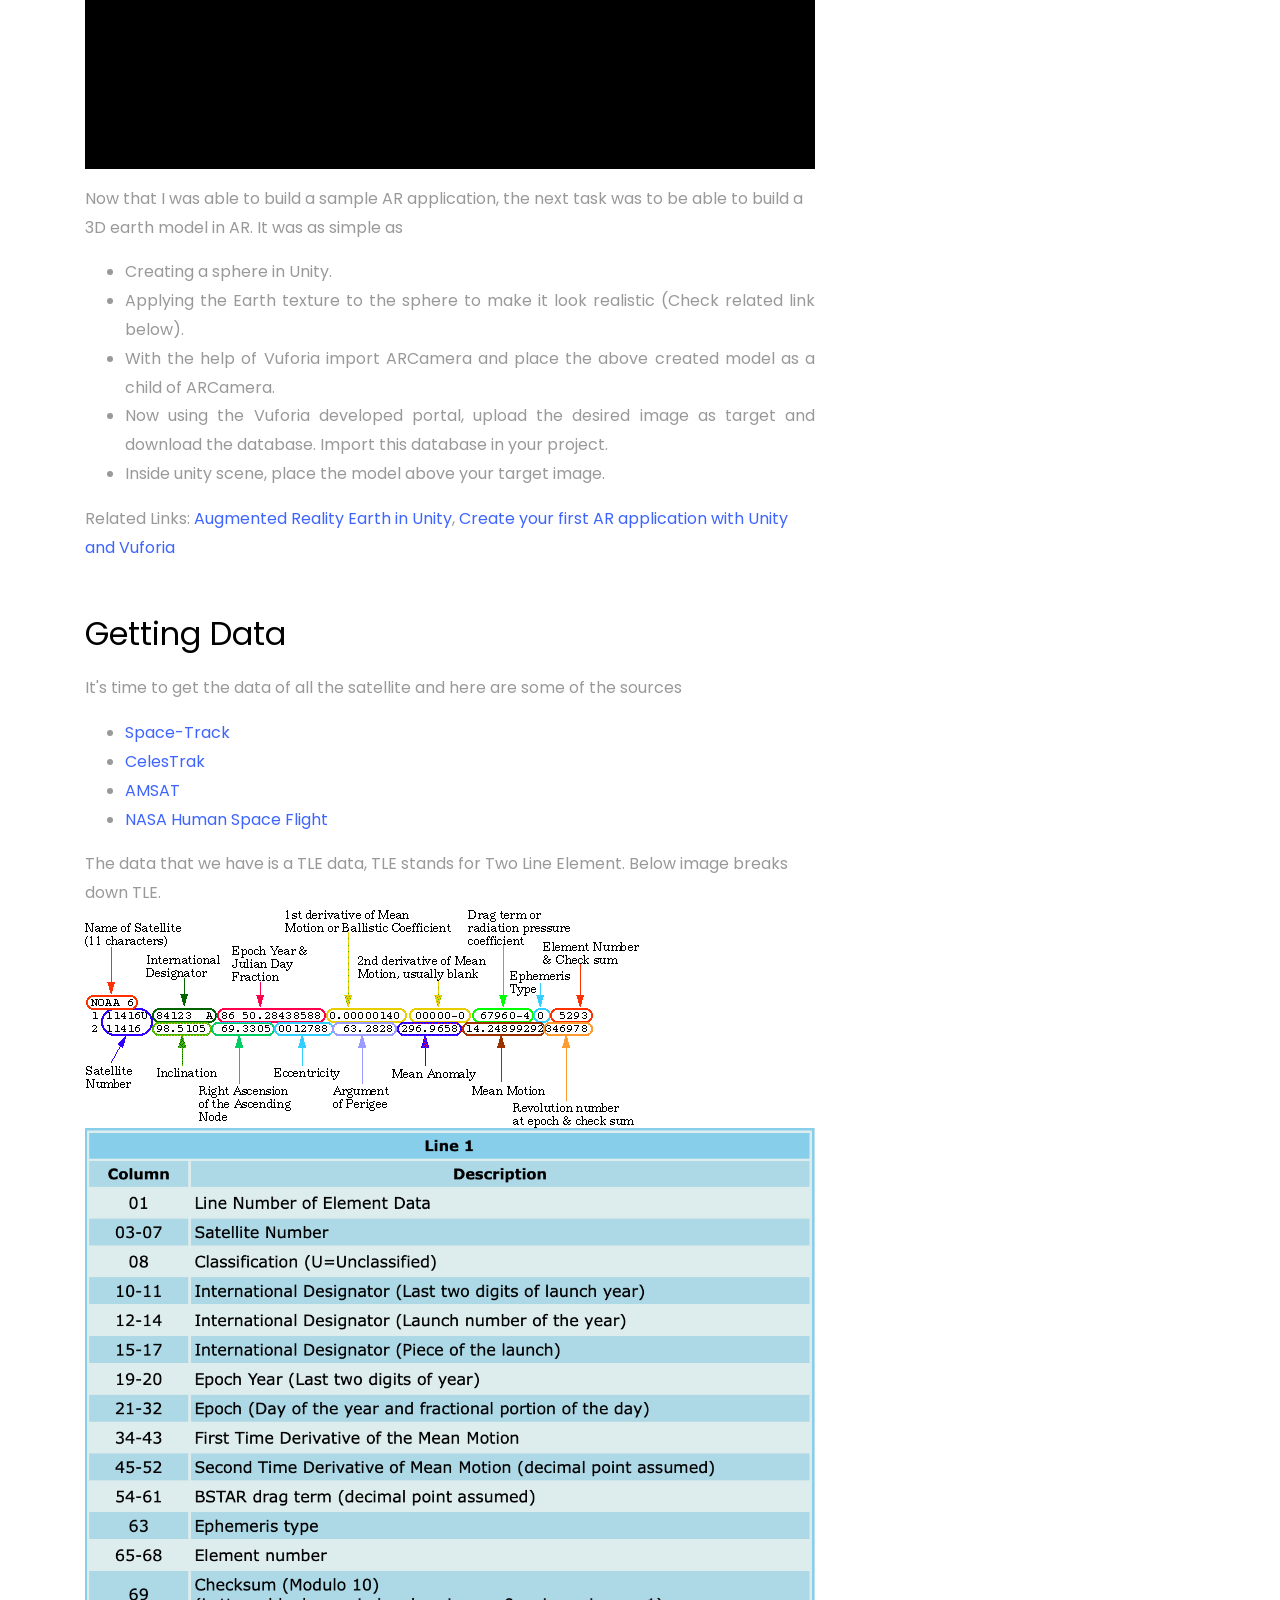
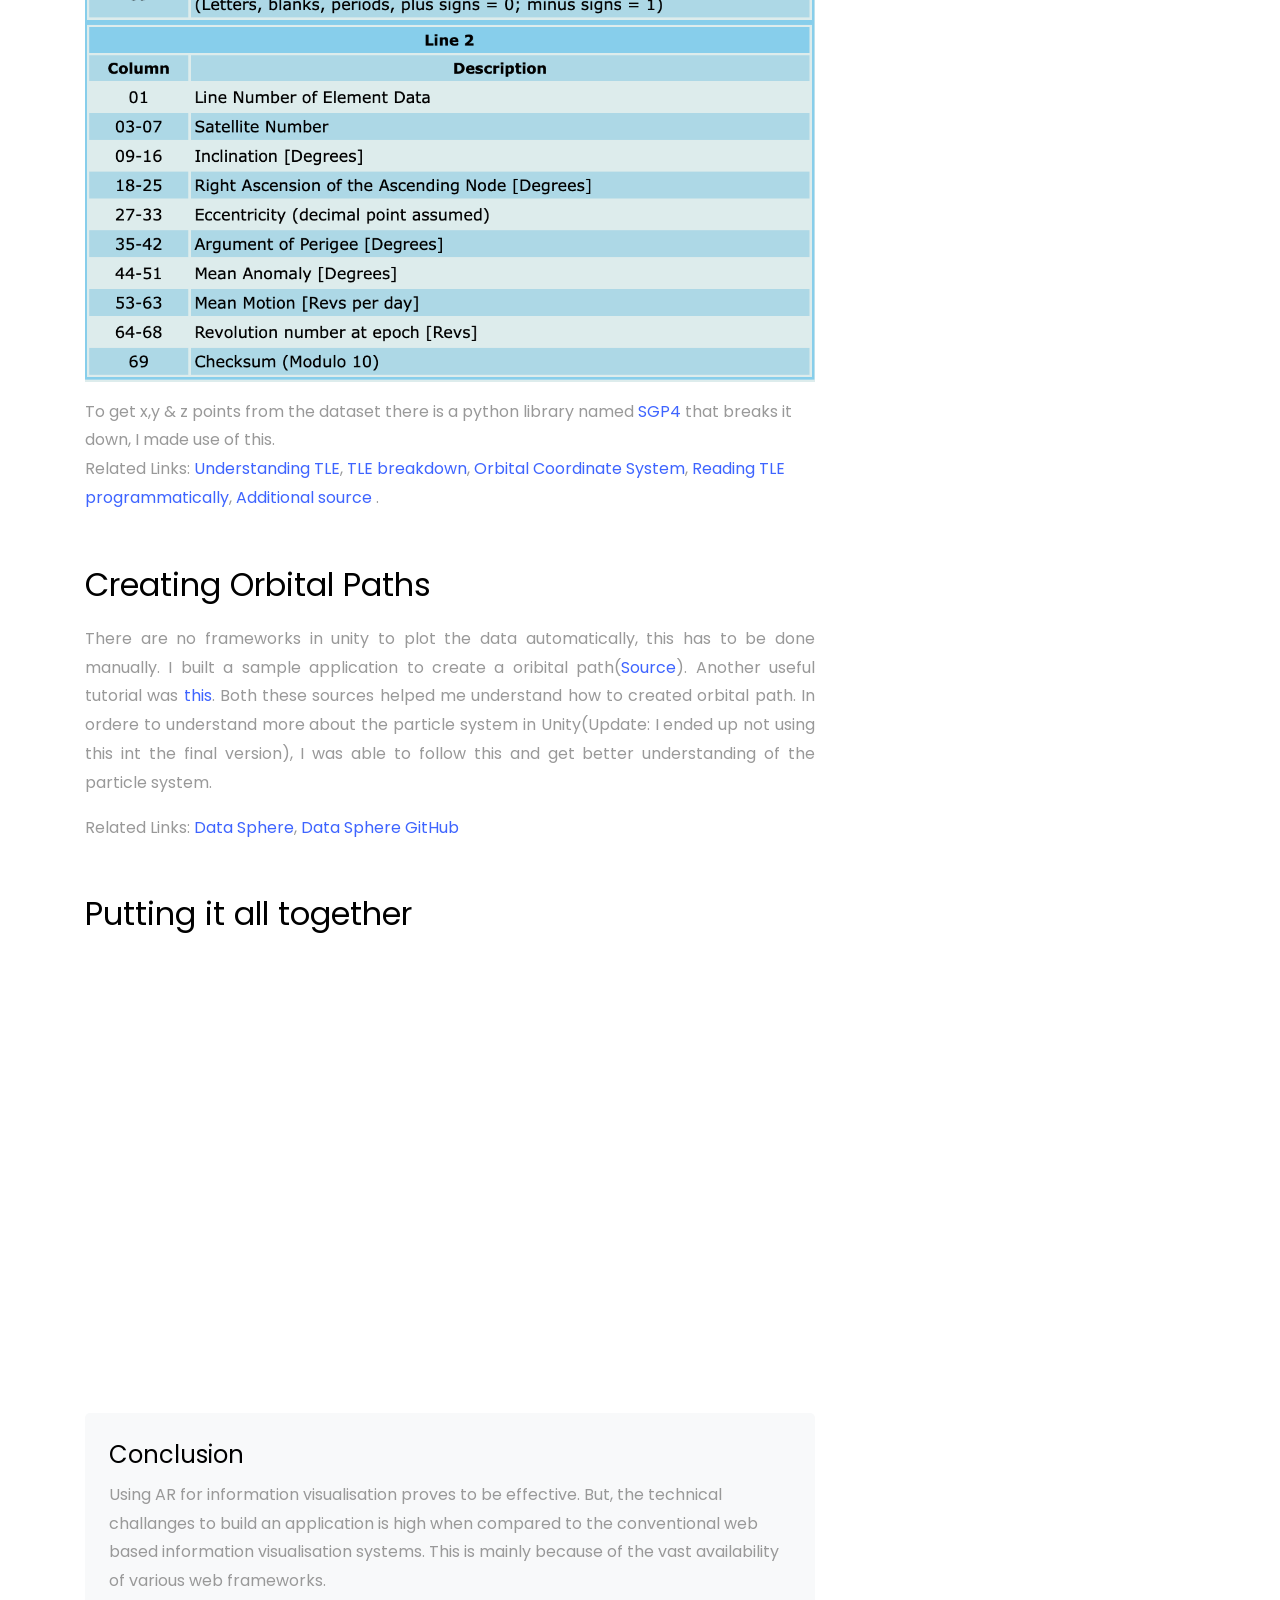
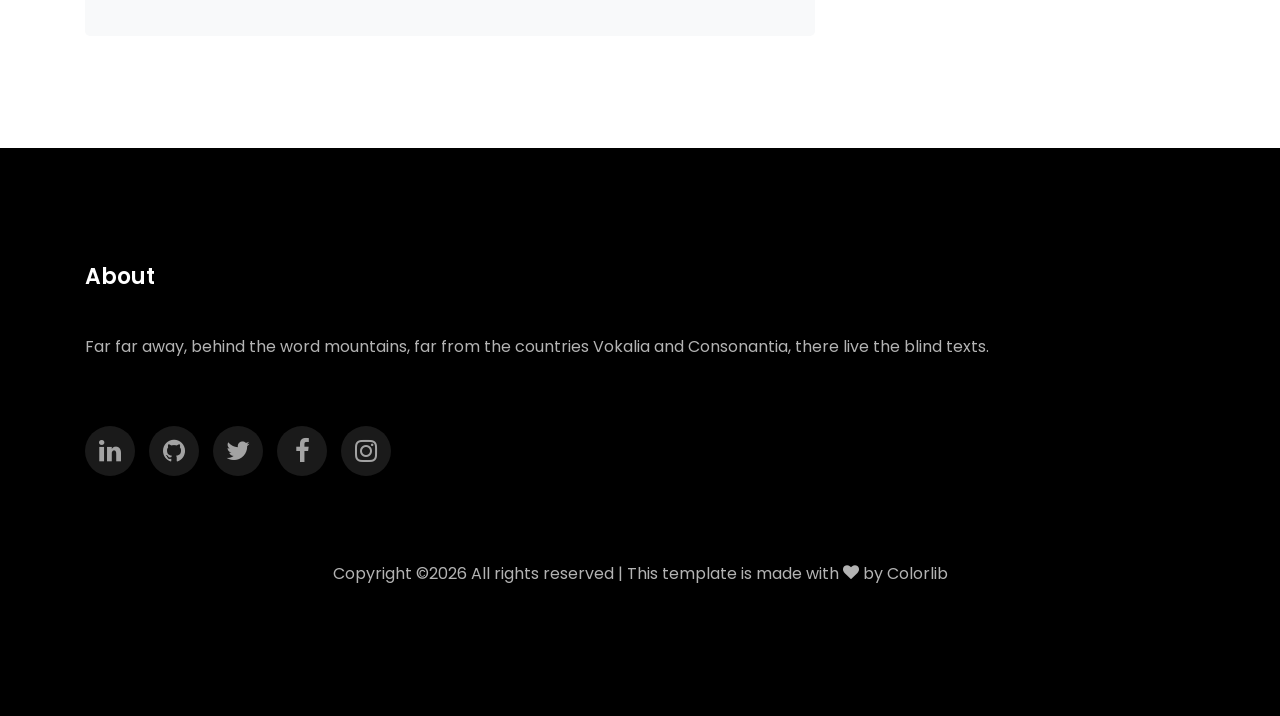
==== commit 5e189249: "Changed conclusion in AREarth.html" ====
--- a/AREarth.html
+++ b/AREarth.html
@@ -164,8 +164,9 @@
             <div class="about-author d-flex p-4 bg-light">
               <div class="desc">
                 <h3>Conclusion</h3>
-                <p>Using AR for information visualisation proves to be effective. But, the technical challanges to build an application is high when compared to the conventional web based information visualisation systems.
-                  This is mainly because of the vast availability of various web frameworks 
+                <p>Using AR for information visualisation proves to be effective. But, the technical challanges to build an application 
+                  is high when compared to the conventional web based information visualisation systems.
+                  This is mainly because of the vast availability of various web frameworks.
                 </p>
               </div>
             </div>
